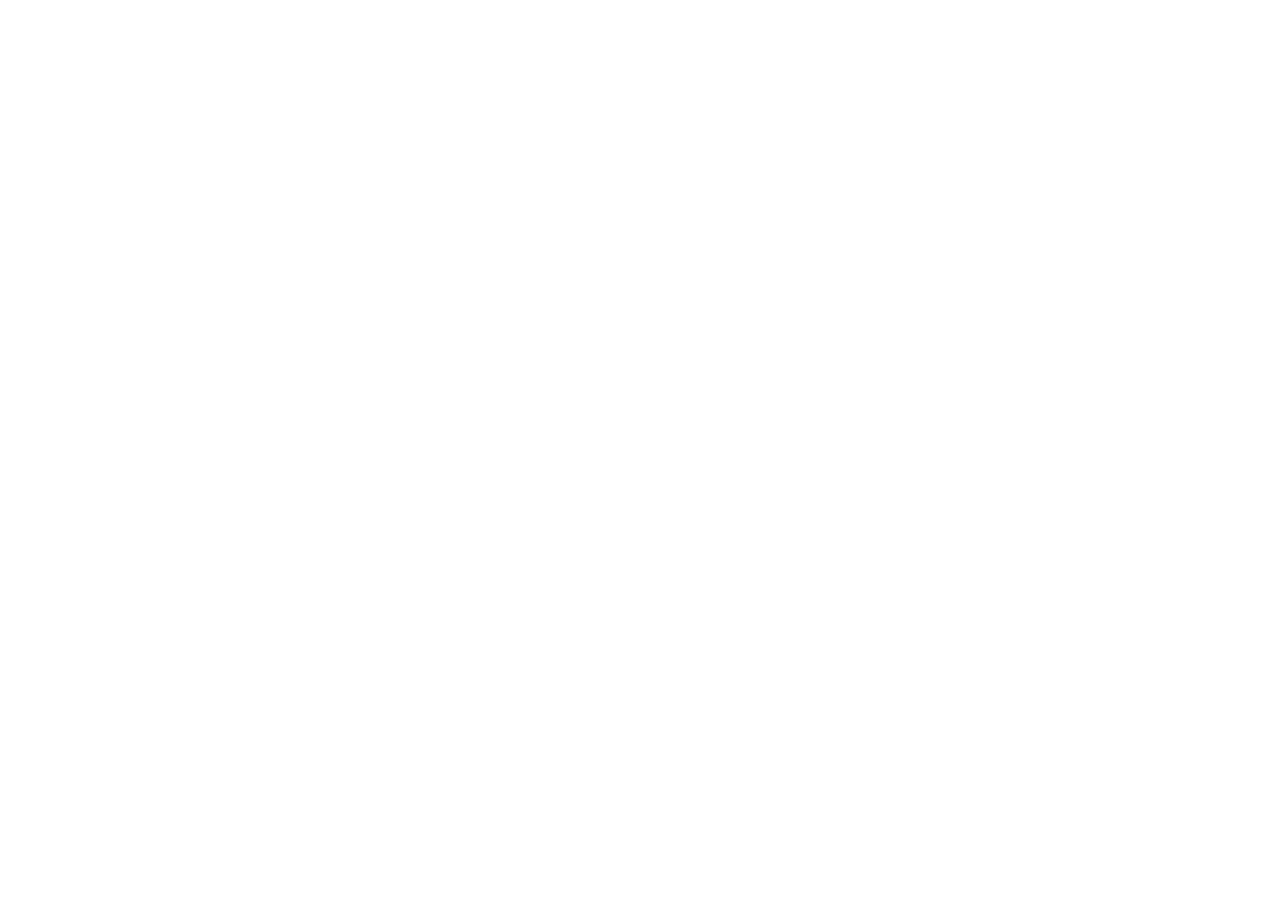
==== index.html @ 1c46b817 "Created and configured project" ====
<!DOCTYPE html>
<html lang="en">
<head>
    <meta charset="UTF-8">
    <meta name="viewport" content="width=device-width, initial-scale=1.0">
    <title>Document</title>
</head>
<body>
    
</body>
</html>
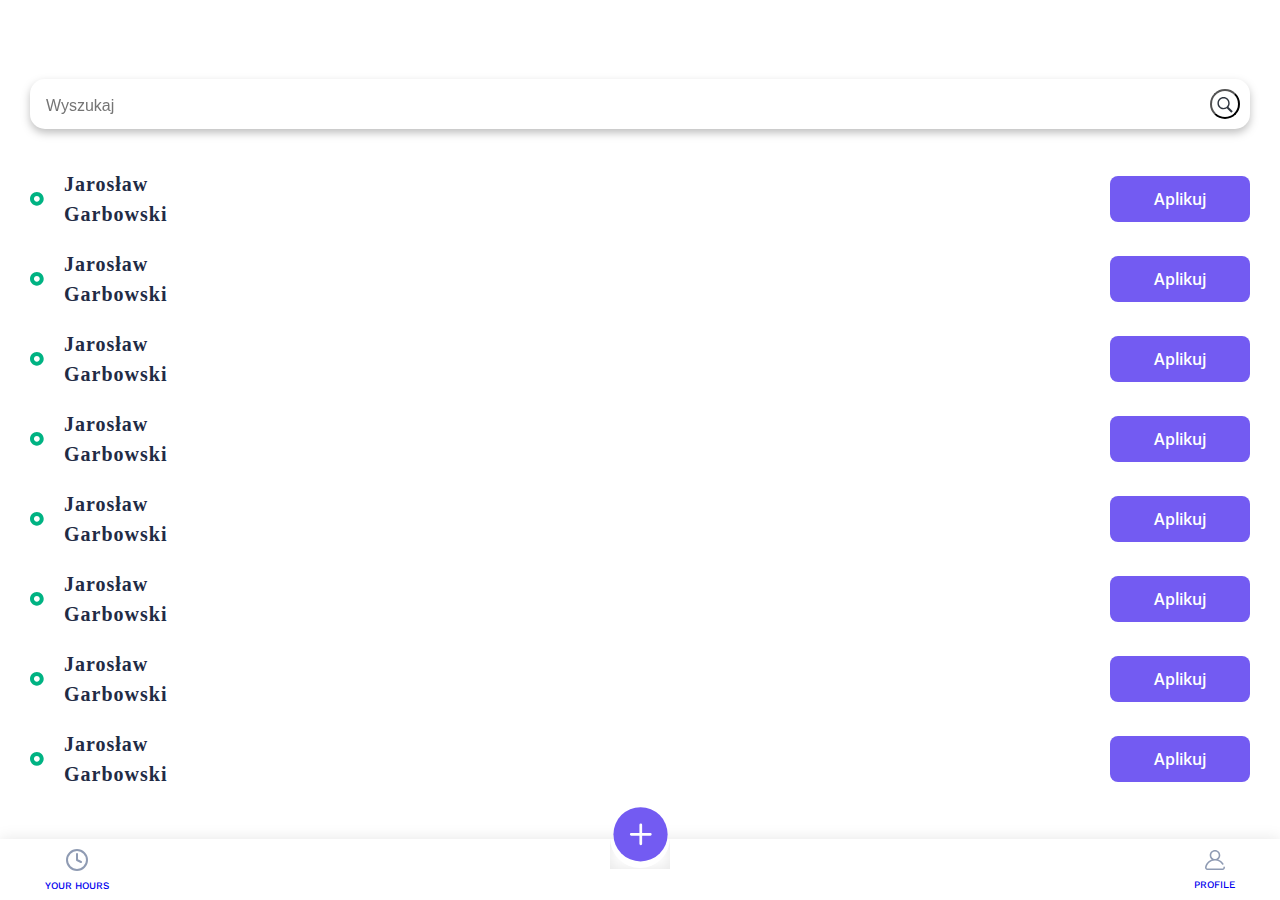
==== commit 546a739a: "add index page" ====
--- a/index.html
+++ b/index.html
@@ -1,11 +1,184 @@
 <!DOCTYPE html>
-<html lang="en">
+<html lang="pl-PL">
 <head>
     <meta charset="UTF-8">
     <meta name="viewport" content="width=device-width, initial-scale=1.0">
-    <title>Document</title>
+    <link rel="stylesheet" href="assets/styles/reset.css">
+    <link rel="stylesheet" href="assets/styles/style.css">
+
+    <!-- Fonts -->
+    <link rel="preconnect" href="https://fonts.googleapis.com">
+    <link rel="preconnect" href="https://fonts.gstatic.com" crossorigin>
+    <link href="https://fonts.googleapis.com/css2?family=Open+Sans:wght@300;400;500;600;700;800&display=swap" rel="stylesheet">
+
+    <link rel="preconnect" href="https://fonts.googleapis.com">
+    <link rel="preconnect" href="https://fonts.gstatic.com" crossorigin>
+    <link href="https://fonts.googleapis.com/css2?family=Work+Sans:wght@100;200;300;400;600;700;800;900&display=swap" rel="stylesheet">
+
+    <link rel="preconnect" href="https://fonts.googleapis.com">
+    <link rel="preconnect" href="https://fonts.gstatic.com" crossorigin>
+    <link href="https://fonts.googleapis.com/css2?family=Inter:wght@100;200;300;400;500;600;700;800;900&display=swap" rel="stylesheet">
+
+    <link href="https://fonts.cdnfonts.com/css/sf-ui-text-2" rel="stylesheet">
+
+    <title>Lista Nauczycieli</title>
 </head>
 <body>
-    
+    <div class="container">
+        <form action="#" method="get" class="searchBox">
+            <input required class="searchInput"type="text" name="teacher" placeholder="Wyszukaj">
+            <button class="searchButton">
+                <i class="material-icons">
+                    <svg xmlns="http://www.w3.org/2000/svg" transform=translate(0,2) x="0px" y="0px" width="18" viewBox="0 0 50 50">
+                        <path class="search_icon" d="M 21 3 C 11.601563 3 4 10.601563 4 20 C 4 29.398438 11.601563 37 21 37 C 24.355469 37 27.460938 36.015625 30.09375 34.34375 L 42.375 46.625 L 46.625 42.375 L 34.5 30.28125 C 36.679688 27.421875 38 23.878906 38 20 C 38 10.601563 30.398438 3 21 3 Z M 21 7 C 28.199219 7 34 12.800781 34 20 C 34 27.199219 28.199219 33 21 33 C 13.800781 33 8 27.199219 8 20 C 8 12.800781 13.800781 7 21 7 Z"></path>
+                    </svg>
+                </i>
+            </button>
+        </form>
+
+        <ul class="teacher_list">
+            <li class="list_item">
+                <div class="teacher_name">
+                    <img src="assets/images/cirkle.svg" alt="cirkle">
+                    Jarosław Garbowski 
+                </div>
+
+                <a href="#" class="aplikuj_btn">
+                    Aplikuj
+                </a>
+            </li>
+            <li class="list_item">
+                <div class="teacher_name">
+                    <img src="assets/images/cirkle.svg" alt="cirkle">
+                    Jarosław Garbowski 
+                </div>
+
+                <a href="#" class="aplikuj_btn">
+                    Aplikuj
+                </a>
+            </li>
+            <li class="list_item">
+                <div class="teacher_name">
+                    <img src="assets/images/cirkle.svg" alt="cirkle">
+                    Jarosław Garbowski 
+                </div>
+
+                <a href="#" class="aplikuj_btn">
+                    Aplikuj
+                </a>
+            </li>
+            <li class="list_item">
+                <div class="teacher_name">
+                    <img src="assets/images/cirkle.svg" alt="cirkle">
+                    Jarosław Garbowski 
+                </div>
+
+                <a href="#" class="aplikuj_btn">
+                    Aplikuj
+                </a>
+            </li>
+            <li class="list_item">
+                <div class="teacher_name">
+                    <img src="assets/images/cirkle.svg" alt="cirkle">
+                    Jarosław Garbowski 
+                </div>
+
+                <a href="#" class="aplikuj_btn">
+                    Aplikuj
+                </a>
+            </li>
+            <li class="list_item">
+                <div class="teacher_name">
+                    <img src="assets/images/cirkle.svg" alt="cirkle">
+                    Jarosław Garbowski 
+                </div>
+
+                <a href="#" class="aplikuj_btn">
+                    Aplikuj
+                </a>
+            </li>
+            <li class="list_item">
+                <div class="teacher_name">
+                    <img src="assets/images/cirkle.svg" alt="cirkle">
+                    Jarosław Garbowski 
+                </div>
+
+                <a href="#" class="aplikuj_btn">
+                    Aplikuj
+                </a>
+            </li>
+            <li class="list_item">
+                <div class="teacher_name">
+                    <img src="assets/images/cirkle.svg" alt="cirkle">
+                    Jarosław Garbowski 
+                </div>
+
+                <a href="#" class="aplikuj_btn">
+                    Aplikuj
+                </a>
+            </li>
+            <li class="list_item">
+                <div class="teacher_name">
+                    <img src="assets/images/cirkle.svg" alt="cirkle">
+                    Jarosław Garbowski 
+                </div>
+
+                <a href="#" class="aplikuj_btn">
+                    Aplikuj
+                </a>
+            </li>
+            <li class="list_item">
+                <div class="teacher_name">
+                    <img src="assets/images/cirkle.svg" alt="cirkle">
+                    Jarosław Garbowski 
+                </div>
+
+                <a href="#" class="aplikuj_btn">
+                    Aplikuj
+                </a>
+            </li>
+            <li class="list_item">
+                <div class="teacher_name">
+                    <img src="assets/images/cirkle.svg" alt="cirkle">
+                    Jarosław Garbowski 
+                </div>
+
+                <a href="#" class="aplikuj_btn">
+                    Aplikuj
+                </a>
+            </li>
+        </ul>
+    </div>  
+    <footer class="footer">
+        <a class="footer_link"  href="#">
+            <img src="assets/images/watch.svg" alt="hours">
+            <p>Your hours</p>
+        </a>
+        <a class="add" href="#">
+            <svg display="none">
+                <symbol viewBox="0 0 56 64" id="add">
+                    <g id="Main Animation" clip-path="url(#clip0_128_71)">
+                        <g id="Icon add">
+                            <g id="Ellipse 4" filter="url(#filter0_d_128_71)">
+                                <circle id="add_circle" cx="28.5" cy="28.5" r="25.5" fill="#735BF2"/>
+                            </g>
+                            <path id="Shape" d="M37.7177 27.7301H29.5092V19.5216C29.5092 19.0966 29.1646 18.752 28.7396 18.752C28.3146 18.752 27.9701 19.0966 27.9701 19.5216V27.7301H19.7616C19.3365 27.7301 18.992 28.0746 18.992 28.4996C18.992 28.9247 19.3365 29.2692 19.7616 29.2692H27.9701V37.4777C27.9701 37.9027 28.3146 38.2473 28.7396 38.2473C29.1646 38.2473 29.5092 37.9027 29.5092 37.4777V29.2692H37.7177C38.1427 29.2692 38.4873 28.9247 38.4873 28.4996C38.4873 28.0746 38.1427 27.7301 37.7177 27.7301Z" fill="white" stroke="white"/>
+                        </g>
+                    </g>
+                </symbol>
+            </svg>
+
+            <svg class="add_icon">
+                <use xlink:href="#add"></use>
+            </svg>
+        </a>
+        <a class="footer_link" href="#">
+            <img src="assets/images/profile.svg" alt="profile">
+            <p>Profile</p>
+        </a>
+        <svg class="footer_circle" width="60" height="30">
+              <path d="M0,-1 a1,1 0 0,0 60,0" fill="white" />
+        </svg>
+    </footer>
 </body>
 </html>--- a/assets/styles/style.css
+++ b/assets/styles/style.css
@@ -0,0 +1,187 @@
+.container {
+    width: calc(100vw - 60px);
+    margin: auto;    
+}
+
+/* Search form */
+.searchBox {
+    margin-top: 79px;
+    background: white;
+    height: 30px;
+    border-radius: 15px;
+    padding: 10px;
+    margin-bottom: 40px;
+    filter: drop-shadow(0px 4px 4px rgba(0, 0, 0, 0.25));
+}
+
+.searchBox:hover > .searchButton {
+  background: #2f3640;
+}
+
+.search_icon {
+    fill: #2f3640;
+    transition: fill .3s linear;
+}
+
+.searchBox:hover .search_icon {
+    fill: white;
+}
+
+.searchButton {
+    color: #2f3640;
+    float: right;
+    width: 30px;
+    height: 30px;
+    border-radius: 50%;
+    background: white;
+    display: flex;
+    justify-content: center;
+    align-items: center;
+    cursor: pointer;
+    transition: 0.4s;
+}
+
+.searchInput {
+    border:none;
+    background: none;
+    outline:none;
+    float:left;
+    padding: 0;
+    color: black;
+    font-size: 16px;
+    transition: 0.4s;
+    line-height: 33px;
+    width: calc(100% - 80px);
+    padding: 0 6px;
+
+}
+
+/* Teacher list */
+
+.teacher_list {
+    overflow-y: auto;
+    height: calc(100vh - 280px);
+    margin-bottom: 50px;
+}
+
+.list_item {
+    display: flex;
+    justify-content: space-between;
+    margin-bottom: 20px;
+}
+
+.teacher_name{
+    display: flex;
+    width: 200px;
+    color: #222B45;
+    font-family: SF UI Text;
+    font-size: 20px;
+    font-style: normal;
+    font-weight: 600;
+    line-height: 30px; 
+    letter-spacing: 1px;
+}
+
+.teacher_name img {
+    width: 14px;
+    height: 14px;
+    margin-top: auto;
+    margin-bottom: auto;
+    margin-right: 20px;
+}
+
+.aplikuj_btn {
+    display: flex;
+    width: 100px;
+    height: 30px;
+    margin-top: auto;
+    margin-bottom: auto;
+    padding: 8px 20px;
+    justify-content: center;
+    align-items: center;
+    border-radius: 8px;
+    background: #735BF2;
+    color: white;
+    font-family: Open Sans;
+    font-size: 16px;
+    font-style: normal;
+    font-weight: 600;
+    line-height: 14px;
+    transition: background .4s ease;
+}
+
+.aplikuj_btn:hover {
+    background-color: #5f4cc0;
+}
+
+/* Footer */
+.footer {
+    display: flex;
+    justify-content: space-between;
+    position: relative;
+    margin-left: auto;
+    margin-right: auto;
+    width: calc(100vw - 90px);
+    padding-left: 45px;
+    padding-right: 45px;
+    padding-top: 10px;
+    padding-bottom: 10px;
+    box-shadow: 0px 0px 15px 0px rgba(0, 0, 0, 0.10);
+}
+
+.footer_link {
+    text-align: center;
+    font-family: Work Sans;
+    font-size: 10px;
+    font-style: normal;
+    font-weight: 500;
+    line-height: 96.3%;
+    text-transform: uppercase;
+    margin-top: auto;
+    margin-bottom: auto;
+}
+
+.footer_link img {
+    margin-bottom: 8px;
+}
+
+.add_icon {
+    position: absolute;
+    width: 60px;
+    height: 68px;
+    left: calc(50% - 30px);
+    top: -35px;
+}
+
+#add_circle {
+    transition: fill .3s linear;
+}
+
+.add:hover #add_circle,
+.add:active #add_circle {
+    fill: #5f4cc0;
+}
+
+.footer_circle {
+    position: absolute;
+    -webkit-box-shadow:0px 0px 15px 0px rgba(0, 0, 0, 0.10) inset;
+    -moz-box-shadow: 0px 0px 15px 0px rgba(0, 0, 0, 0.10) inset;
+    box-shadow: 0px 0px 15px 0px rgba(0, 0, 0, 0.10) inset;
+    z-index: -10;
+    left: calc(50% - 30px);
+    top: 0px;
+}
+
+/* Adaptation */
+
+@media screen and (max-width: 420px) {
+    .teacher_name {
+        font-size: 17px;
+    }
+
+    .aplikuj_btn {
+        width: 70px;
+        height: 27px;
+        padding: 5px, 15px;
+    }
+}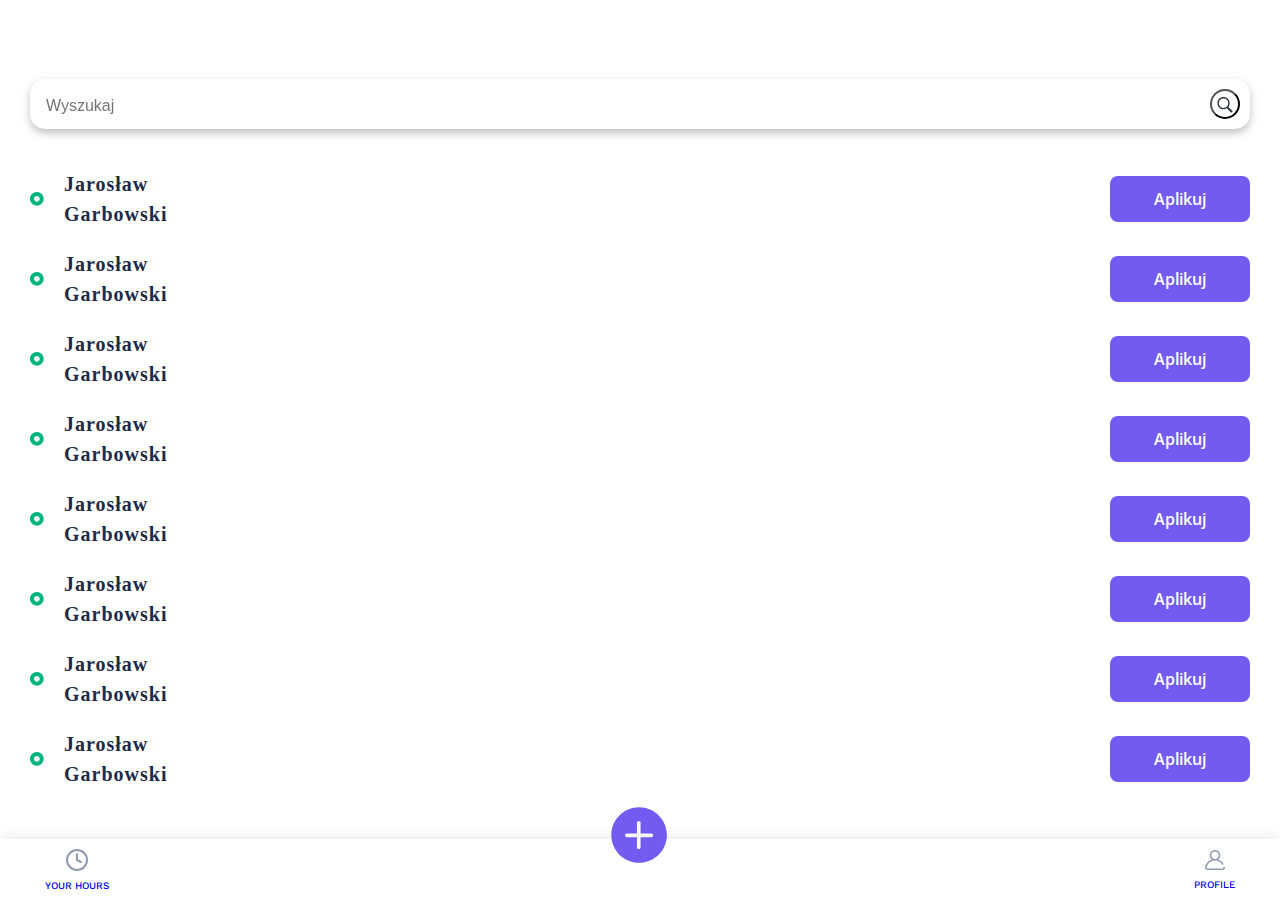
==== commit b933d3ae: "fix some bugs and add calendar page" ====
--- a/index.html
+++ b/index.html
@@ -154,17 +154,10 @@
             <img src="assets/images/watch.svg" alt="hours">
             <p>Your hours</p>
         </a>
-        <a class="add" href="#">
+        <a class="add" href="views/hourCheck.html">
             <svg display="none">
-                <symbol viewBox="0 0 56 64" id="add">
-                    <g id="Main Animation" clip-path="url(#clip0_128_71)">
-                        <g id="Icon add">
-                            <g id="Ellipse 4" filter="url(#filter0_d_128_71)">
-                                <circle id="add_circle" cx="28.5" cy="28.5" r="25.5" fill="#735BF2"/>
-                            </g>
-                            <path id="Shape" d="M37.7177 27.7301H29.5092V19.5216C29.5092 19.0966 29.1646 18.752 28.7396 18.752C28.3146 18.752 27.9701 19.0966 27.9701 19.5216V27.7301H19.7616C19.3365 27.7301 18.992 28.0746 18.992 28.4996C18.992 28.9247 19.3365 29.2692 19.7616 29.2692H27.9701V37.4777C27.9701 37.9027 28.3146 38.2473 28.7396 38.2473C29.1646 38.2473 29.5092 37.9027 29.5092 37.4777V29.2692H37.7177C38.1427 29.2692 38.4873 28.9247 38.4873 28.4996C38.4873 28.0746 38.1427 27.7301 37.7177 27.7301Z" fill="white" stroke="white"/>
-                        </g>
-                    </g>
+                <symbol x="-5px" y="-30px" height="140px" viewBox="0 0 90 125" xml:space="preserve" id="add">
+                    <path id="add_circle" d="M50,11.5c-21.2,0-38.5,17.3-38.5,38.5S28.8,88.5,50,88.5S88.5,71.2,88.5,50S71.2,11.5,50,11.5z M67,53H52v14  c0,1.4-1.1,2.5-2.5,2.5S47,68.4,47,67V53H33c-1.4,0-2.5-1.1-2.5-2.5S31.6,48,33,48h14V33c0-1.4,1.1-2.5,2.5-2.5S52,31.6,52,33v15h15  c1.4,0,2.5,1.1,2.5,2.5S68.4,53,67,53z"/>
                 </symbol>
             </svg>
 
@@ -176,9 +169,6 @@
             <img src="assets/images/profile.svg" alt="profile">
             <p>Profile</p>
         </a>
-        <svg class="footer_circle" width="60" height="30">
-              <path d="M0,-1 a1,1 0 0,0 60,0" fill="white" />
-        </svg>
     </footer>
 </body>
 </html>--- a/assets/styles/style.css
+++ b/assets/styles/style.css
@@ -60,7 +60,7 @@
 
 .teacher_list {
     overflow-y: auto;
-    height: calc(100vh - 280px);
+    height: calc(100dvh - 280px);
     margin-bottom: 50px;
 }
 
@@ -147,13 +147,15 @@
 
 .add_icon {
     position: absolute;
-    width: 60px;
+    text-align: center;
+    width: 65px;
     height: 68px;
-    left: calc(50% - 30px);
+    left: calc(50% - 32px);
     top: -35px;
 }
 
 #add_circle {
+    fill: #735BF2;
     transition: fill .3s linear;
 }
 
@@ -162,15 +164,6 @@
     fill: #5f4cc0;
 }
 
-.footer_circle {
-    position: absolute;
-    -webkit-box-shadow:0px 0px 15px 0px rgba(0, 0, 0, 0.10) inset;
-    -moz-box-shadow: 0px 0px 15px 0px rgba(0, 0, 0, 0.10) inset;
-    box-shadow: 0px 0px 15px 0px rgba(0, 0, 0, 0.10) inset;
-    z-index: -10;
-    left: calc(50% - 30px);
-    top: 0px;
-}
 
 /* Adaptation */
 
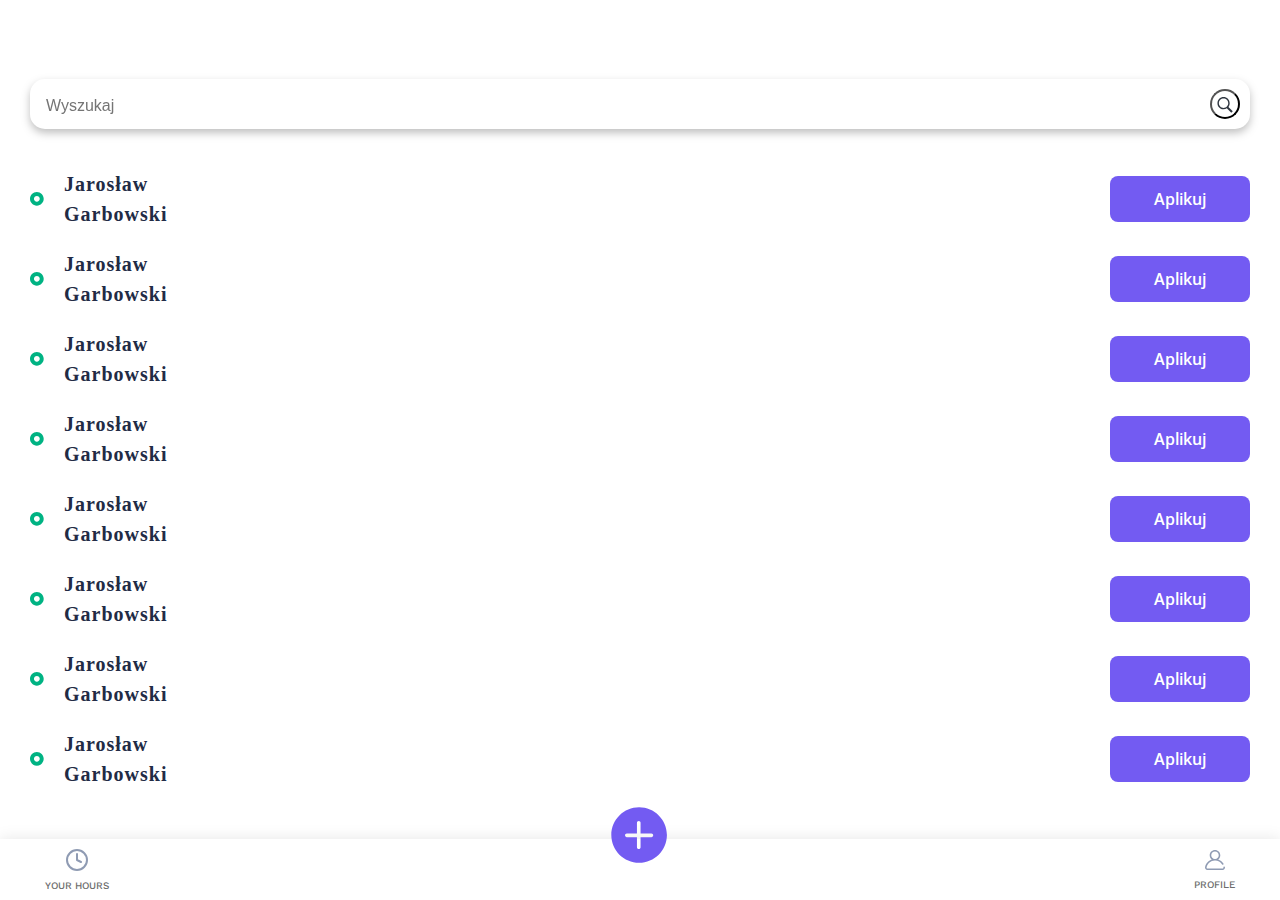
==== commit a0187302: "Intermediate test" ====
--- a/index.html
+++ b/index.html
@@ -43,7 +43,7 @@
                     Jarosław Garbowski 
                 </div>
 
-                <a href="#" class="aplikuj_btn">
+                <a href="views/hourCheck.html" class="aplikuj_btn">
                     Aplikuj
                 </a>
             </li>
@@ -53,7 +53,7 @@
                     Jarosław Garbowski 
                 </div>
 
-                <a href="#" class="aplikuj_btn">
+                <a href="views/hourCheck.html" class="aplikuj_btn">
                     Aplikuj
                 </a>
             </li>
@@ -63,7 +63,7 @@
                     Jarosław Garbowski 
                 </div>
 
-                <a href="#" class="aplikuj_btn">
+                <a href="views/hourCheck.html" class="aplikuj_btn">
                     Aplikuj
                 </a>
             </li>
@@ -73,7 +73,7 @@
                     Jarosław Garbowski 
                 </div>
 
-                <a href="#" class="aplikuj_btn">
+                <a href="views/hourCheck.html" class="aplikuj_btn">
                     Aplikuj
                 </a>
             </li>
@@ -150,11 +150,11 @@
         </ul>
     </div>  
     <footer class="footer">
-        <a class="footer_link"  href="#">
+        <a class="footer_link"  href="views/yourHours.html">
             <img src="assets/images/watch.svg" alt="hours">
             <p>Your hours</p>
         </a>
-        <a class="add" href="views/hourCheck.html">
+        <a class="add" href="#!">
             <svg display="none">
                 <symbol x="-5px" y="-30px" height="140px" viewBox="0 0 90 125" xml:space="preserve" id="add">
                     <path id="add_circle" d="M50,11.5c-21.2,0-38.5,17.3-38.5,38.5S28.8,88.5,50,88.5S88.5,71.2,88.5,50S71.2,11.5,50,11.5z M67,53H52v14  c0,1.4-1.1,2.5-2.5,2.5S47,68.4,47,67V53H33c-1.4,0-2.5-1.1-2.5-2.5S31.6,48,33,48h14V33c0-1.4,1.1-2.5,2.5-2.5S52,31.6,52,33v15h15  c1.4,0,2.5,1.1,2.5,2.5S68.4,53,67,53z"/>
--- a/assets/styles/style.css
+++ b/assets/styles/style.css
@@ -139,6 +139,7 @@
     text-transform: uppercase;
     margin-top: auto;
     margin-bottom: auto;
+    color: #6C6D6D;
 }
 
 .footer_link img {
